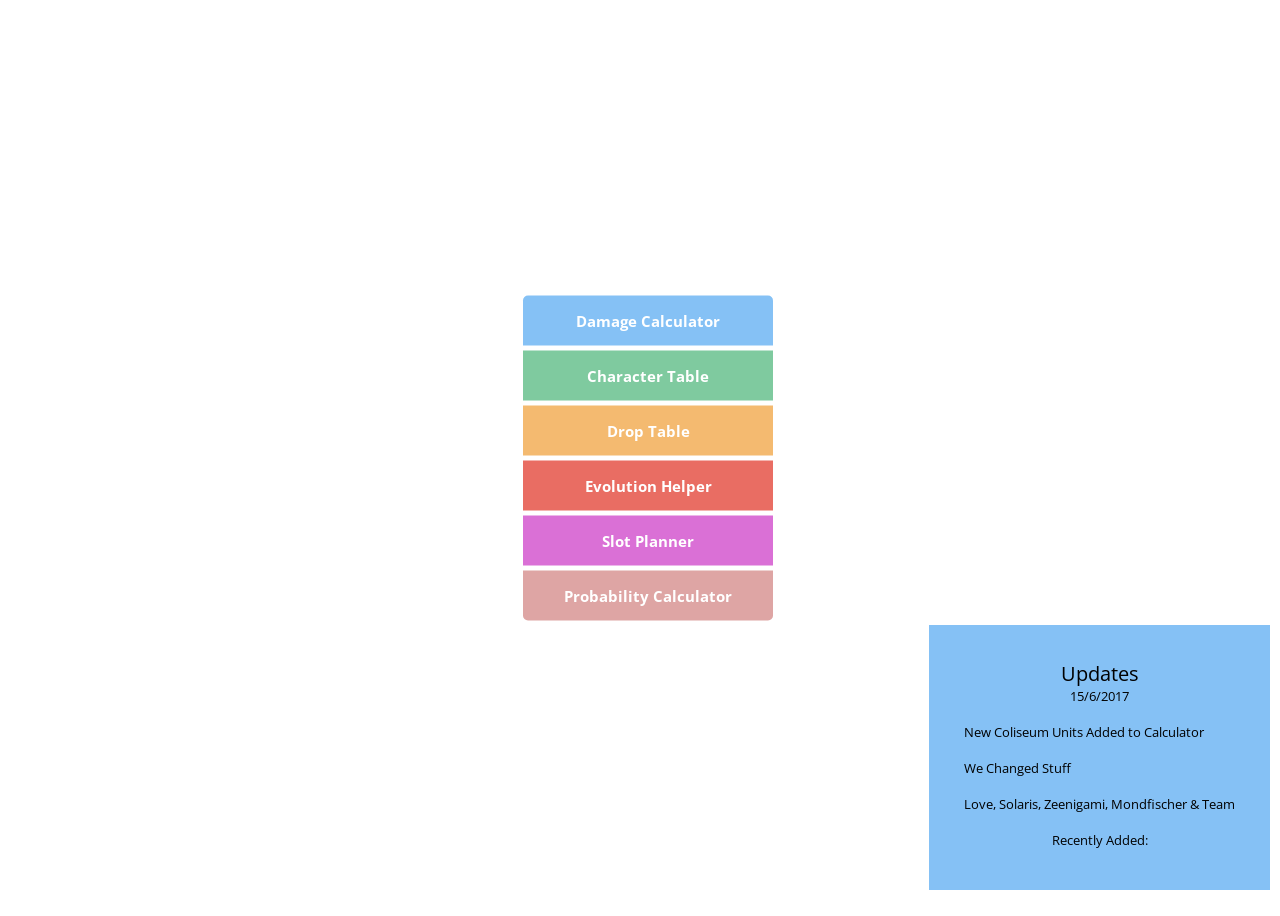
==== index.html @ f9eee438 "Merge branch 'master' of github.com:optc-db/optc-db.github.io" ====
<html>
<!--
                           ____   _   __ ______   ____   ____ ______ ______ ______                 
                          / __ \ / | / // ____/  / __ \ /  _// ____// ____// ____/                 
                         / / / //  |/ // __/    / /_/ / / / / __/  / /    / __/                    
                        / /_/ // /|  // /___   / ____/_/ / / /___ / /___ / /___                    
                        \____//_/ |_//_____/  /_/    /___//_____/ \____//_____/                    
  ______ ____   ______ ___    _____  __  __ ____   ______   ______ ____   __  __ ____ _____  ______
 /_  __// __ \ / ____//   |  / ___/ / / / // __ \ / ____/  / ____// __ \ / / / //  _// ___/ / ____/
  / /  / /_/ // __/  / /| |  \__ \ / / / // /_/ // __/    / /    / /_/ // / / / / /  \__ \ / __/   
 / /  / _, _// /___ / ___ | ___/ // /_/ // _, _// /___   / /___ / _, _// /_/ /_/ /  ___/ // /___   
/_/  /_/ |_|/_____//_/  |_|/____/ \____//_/ |_|/_____/   \____//_/ |_| \____//___/ /____//_____/   
                       ____   ___   ______ ___     ____   ___    _____  ______                     
                      / __ \ /   | /_  __//   |   / __ ) /   |  / ___/ / ____/                     
                     / / / // /| |  / /  / /| |  / __  |/ /| |  \__ \ / __/                        
                    / /_/ // ___ | / /  / ___ | / /_/ // ___ | ___/ // /___                        
                   /_____//_/  |_|/_/  /_/  |_|/_____//_/  |_|/____//_____/
-->

    <head>
        <title>OPTC Database</title>
        <link rel="stylesheet" type="text/css" href="common/libs/css/animate.css" />
        <link rel="stylesheet" type="text/css" href="common/libs/css/font-awesome.min.css" />
        <link rel="stylesheet" type="text/css" href="index.css" />
        <link href='//fonts.googleapis.com/css?family=Open+Sans' rel='stylesheet' type='text/css'>
        <script src="common/libs/js/jquery.min.js"></script>
        <script src="common/data/units.js"></script>
        <script src="common/js/utils.js"></script>
        <script src="common/js/nonSuspicious.js"></script>
        <meta name="viewport" content="initial-scale=1, user-scalable=no, user-scalable=0">
        <meta name="author" content="Solaris, Zeenigami, and Mondfischer">
        <meta name="keywords" content="OPTC, One Piece Treasure Cruise, Database, Calculator, Guides, Help, Walkthroughs, Tutorials">
        <meta name="description" content="Fan run database for One Piece Treasure Cruise. Includes a character database with all unit captain abilities, descriptions, sailor abilities, and special abilities. Also includes a damage calculator that accurately helps you find out how much damage your team will deal.">

<!-- Google Analytics -->
<script>
  (function(i,s,o,g,r,a,m){i['GoogleAnalyticsObject']=r;i[r]=i[r]||function(){
  (i[r].q=i[r].q||[]).push(arguments)},i[r].l=1*new Date();a=s.createElement(o),
  m=s.getElementsByTagName(o)[0];a.async=1;a.src=g;m.parentNode.insertBefore(a,m)
  })(window,document,'script','//www.google-analytics.com/analytics.js','ga');

  ga('create', 'UA-73715806-1', 'auto');
  ga('send', 'pageview');

</script>

    </head>

    <body>
       
        <div id="container">
            <a class="animated zoomInLeft button blue" href="damage">Damage Calculator</a>
            <a class="animated zoomInRight button green" href="characters">Character Table</a>
            <a class="animated zoomInLeft button yellow" href="drops">Drop Table</a>
            <a class="animated zoomInRight button red" href="mats">Evolution Helper</a>
            <a class="animated zoomInLeft button purple" href="slots">Slot Planner</a>
	    <a class="animated zoomInRight button pink" href="probability">Probability Calculator</a>
<!--
            <a class="animated zoomInLeft button brown" href="turtles">Turtle Times</a>
-->
        </div> 
        <div id="empty">
        </div>
        <div class="animated zoomIn blue" id="changelog">
            <p id="update">Updates</p>

            <p>15/6/2017</p>
            <br>
            <ul>
                <li>New Coliseum Units Added to Calculator</li>
                <br>
                <li>We Changed Stuff</li>
                <br>
                <li>Love, Solaris, Zeenigami, Mondfischer & Team<li>
                <br>
            </ul>
            <table id="table">
                   <p>Recently Added:</p>
                    <tbody>
                        <tr>
                            <td id="newUnits">
                            </td>
                        </tr>
                    </tbody>
                </table>
        </div>
    </body>

</html>
---- index.css ----
@font-face {
	font-family: 'icomoon';
	src:url('../../res/icomoon.eot?xewvs9');
	src:url('../../res/icomoon.eot?xewvs9#iefix') format('embedded-opentype'),
		url('../../res/icomoon.ttf?xewvs9') format('truetype'),
		url('../../res/icomoon.woff?xewvs9') format('woff'),
		url('../../res/icomoon.svg?xewvs9#icomoon') format('svg');
	font-weight: normal;
	font-style: normal;
}

* {
     -moz-box-sizing: border-box;
     -o-box-sizing: border-box;
     -webkit-box-sizing: border-box;
     box-sizing: border-box;
}

body {
    width: 100%;
    height: 100%;
    font-family: "Open Sans";
    font-size: 13px;
    text-align: center;
     overflow: hidden;
}

#container {
    margin: auto;
    text-align: center;
    position: relative;
    top: 50%;
    transform: translate3d(0,-50%,0);
}

#changelog {
    position: fixed;
    padding: 35px;
    float: right;
    bottom: 10;
    right: 10;
/*    z-index: -1;*/
}

#changelog > p {
    width: 100%;
    margin: auto;
    text-align: center;
    
}

#changelog > ul {
    list-style-type: none;
    text-align: left;
    margin: auto;
    padding-left: 0;
}

#update {
    font-size: 20;    
}

@media only screen and (max-width: 1000px) { 
  #changelog { 
    display: none; 
  } 
}

.button {
    display: block;
    width: 250px;
    padding: 15px 0 15px 0;
    margin: 5px auto;
    cursor: pointer;
    color: white;
    text-decoration: none;
    font-size: 15px;
    font-weight: bold;
}

.button:first-child {
    border-radius: 5px 5px 0 0;
}

.button:last-child {
    border-radius: 0 0 5px 5px;
}

.green  { background-color: #7FCA9F; }
.blue   { background-color: #85C1F5; }
.red    { background-color: #E96D63; }
.purple { background-color: #DA70D6; }
.yellow { background-color: #F4BA70; }
.pink   { background-color: #DEA5A4; }
.brown   { background-color: #993300; }

.green:hover  { background-color: #6EB98E; }
.blue:hover   { background-color: #74B0E4; }
.red:hover    { background-color: #D85C52; }
.purple:hover { background-color: #C96995; }
.yellow:hover { background-color: #E3A969; }
.pink:hover   { background-color: #A57777; }
.brown:hover   { background-color: #662200; }

.overlay {
    position: absolute;
    height: 100%;
    width: 100%;
    display: table;
    z-index: 100;
}

.hide {
    position: fixed;
    top: 0;
    left: 0;
    width: 100%;
    height: 100%;
    background-color: rgba(0,0,0,0.65);
    z-index: 100;
}

#hide > img {
    margin-top: 15%;
    animation: fa-spin 3s infinite linear;
}

.slot {
    display: inline-block;
}

.slot:hover {
    outline: 1px solid red;
}

.slot.small {
    width: 40px;
    height: 40px;
    background-size: 40px 40px;
    margin: 1px;
}

.STR   { background: salmon; }
.QCK   { background: lightskyblue; }
.DEX   { background: lightgreen; }
.PSY   { background: gold; }
.INT   { background: orchid; }
.RCV   { background: darkgoldenrod; }
.TND   { background: peru; }
.BLOCK { background: darkslateblue; }
.BOMB  { background: maroon; }
.RAINBOW { background: magenta; }
.G     { background: orange; }
.EMPTY { background: #777; }

.block-icon:before {
    font-style: normal;
    font-weight: normal;
    font-family: icomoon;
    font-size: 11px;
    position: relative;
    top: 1px;
}

.block-icon:before {
    content: "\e902";
}
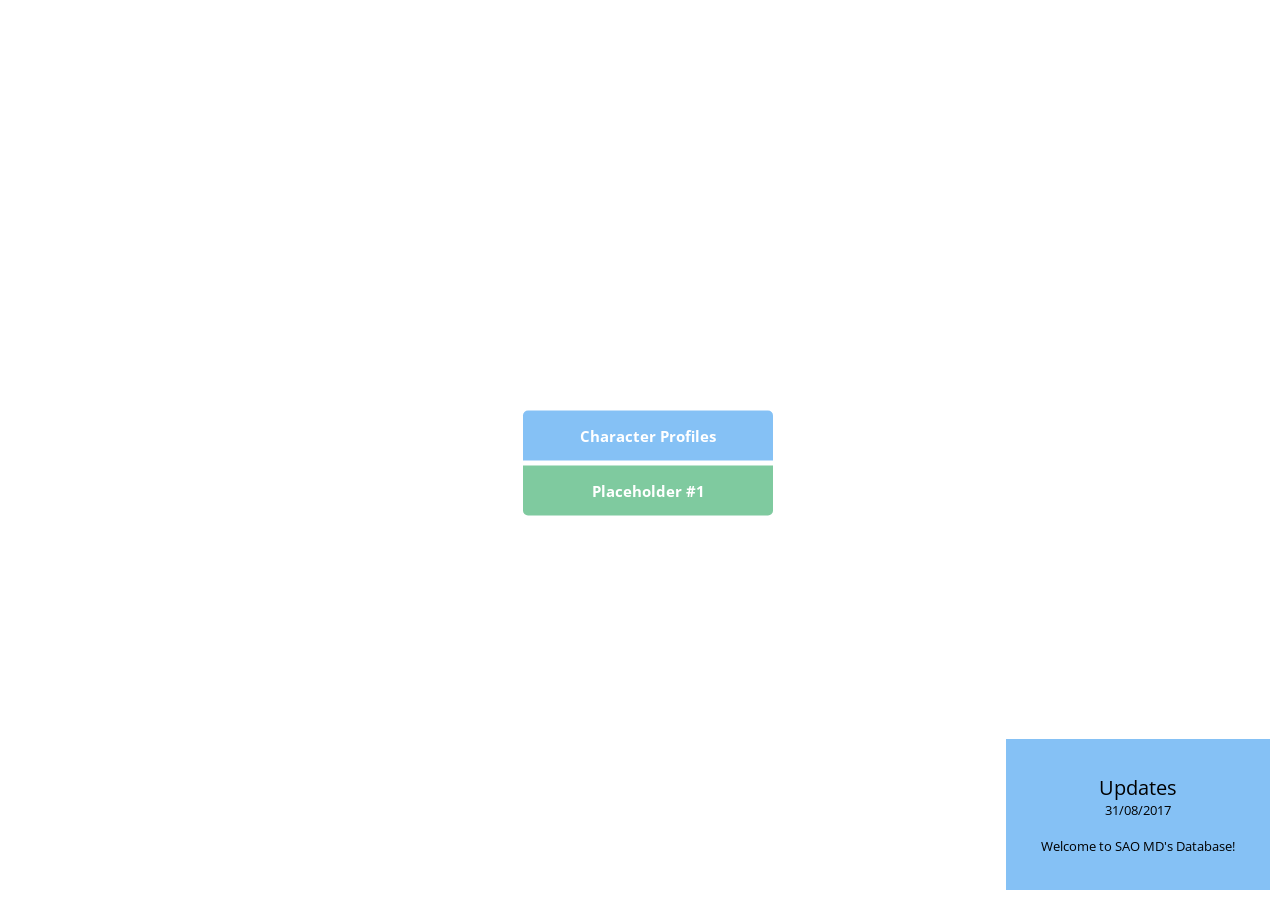
==== commit a54129b2: "favicon?" ====
--- a/index.html
+++ b/index.html
@@ -1,24 +1,6 @@
 <html>
-<!--
-                           ____   _   __ ______   ____   ____ ______ ______ ______                 
-                          / __ \ / | / // ____/  / __ \ /  _// ____// ____// ____/                 
-                         / / / //  |/ // __/    / /_/ / / / / __/  / /    / __/                    
-                        / /_/ // /|  // /___   / ____/_/ / / /___ / /___ / /___                    
-                        \____//_/ |_//_____/  /_/    /___//_____/ \____//_____/                    
-  ______ ____   ______ ___    _____  __  __ ____   ______   ______ ____   __  __ ____ _____  ______
- /_  __// __ \ / ____//   |  / ___/ / / / // __ \ / ____/  / ____// __ \ / / / //  _// ___/ / ____/
-  / /  / /_/ // __/  / /| |  \__ \ / / / // /_/ // __/    / /    / /_/ // / / / / /  \__ \ / __/   
- / /  / _, _// /___ / ___ | ___/ // /_/ // _, _// /___   / /___ / _, _// /_/ /_/ /  ___/ // /___   
-/_/  /_/ |_|/_____//_/  |_|/____/ \____//_/ |_|/_____/   \____//_/ |_| \____//___/ /____//_____/   
-                       ____   ___   ______ ___     ____   ___    _____  ______                     
-                      / __ \ /   | /_  __//   |   / __ ) /   |  / ___/ / ____/                     
-                     / / / // /| |  / /  / /| |  / __  |/ /| |  \__ \ / __/                        
-                    / /_/ // ___ | / /  / ___ | / /_/ // ___ | ___/ // /___                        
-                   /_____//_/  |_|/_/  /_/  |_|/_____//_/  |_|/____//_____/
--->
-
     <head>
-        <title>OPTC Database</title>
+        <title>SAO Memory Defrag Database</title>
         <link rel="stylesheet" type="text/css" href="common/libs/css/animate.css" />
         <link rel="stylesheet" type="text/css" href="common/libs/css/font-awesome.min.css" />
         <link rel="stylesheet" type="text/css" href="index.css" />
@@ -28,10 +10,26 @@
         <script src="common/js/utils.js"></script>
         <script src="common/js/nonSuspicious.js"></script>
         <meta name="viewport" content="initial-scale=1, user-scalable=no, user-scalable=0">
-        <meta name="author" content="Solaris, Zeenigami, and Mondfischer">
-        <meta name="keywords" content="OPTC, One Piece Treasure Cruise, Database, Calculator, Guides, Help, Walkthroughs, Tutorials">
-        <meta name="description" content="Fan run database for One Piece Treasure Cruise. Includes a character database with all unit captain abilities, descriptions, sailor abilities, and special abilities. Also includes a damage calculator that accurately helps you find out how much damage your team will deal.">
-
+        <meta name="author" content="Azuto, Intervención">
+        <meta name="keywords" content="SAO, SAOMD, SAO MD, Sword Art Online, Memory Defrag, Database, Calculator, Guides, Help, Walkthroughs, Tutorials">
+        <meta name="description" content="Fan run database for Sword Art Online Memory Defrag. Includes a database with all character profiles.">
+		<link rel="apple-touch-icon" sizes="57x57" href="/apple-icon-57x57.png">
+		<link rel="apple-touch-icon" sizes="60x60" href="/apple-icon-60x60.png">
+		<link rel="apple-touch-icon" sizes="72x72" href="/apple-icon-72x72.png">
+		<link rel="apple-touch-icon" sizes="76x76" href="/apple-icon-76x76.png">
+		<link rel="apple-touch-icon" sizes="114x114" href="/apple-icon-114x114.png">
+		<link rel="apple-touch-icon" sizes="120x120" href="/apple-icon-120x120.png">
+		<link rel="apple-touch-icon" sizes="144x144" href="/apple-icon-144x144.png">
+		<link rel="apple-touch-icon" sizes="152x152" href="/apple-icon-152x152.png">
+		<link rel="apple-touch-icon" sizes="180x180" href="/apple-icon-180x180.png">
+		<link rel="icon" type="image/png" sizes="192x192"  href="/android-icon-192x192.png">
+		<link rel="icon" type="image/png" sizes="32x32" href="/favicon-32x32.png">
+		<link rel="icon" type="image/png" sizes="96x96" href="/favicon-96x96.png">
+		<link rel="icon" type="image/png" sizes="16x16" href="/favicon-16x16.png">
+		<link rel="manifest" href="/manifest.json">
+		<meta name="msapplication-TileColor" content="#ffffff">
+		<meta name="msapplication-TileImage" content="/ms-icon-144x144.png">
+		<meta name="theme-color" content="#ffffff">
 <!-- Google Analytics -->
 <script>
   (function(i,s,o,g,r,a,m){i['GoogleAnalyticsObject']=r;i[r]=i[r]||function(){
@@ -39,42 +37,36 @@
   m=s.getElementsByTagName(o)[0];a.async=1;a.src=g;m.parentNode.insertBefore(a,m)
   })(window,document,'script','//www.google-analytics.com/analytics.js','ga');
 
-  ga('create', 'UA-73715806-1', 'auto');
+  ga('create', 'UA-105686910-1', 'auto');
   ga('send', 'pageview');
 
 </script>
 
     </head>
 
-    <body>
+    <body id="bodyid">
        
         <div id="container">
-            <a class="animated zoomInLeft button blue" href="damage">Damage Calculator</a>
-            <a class="animated zoomInRight button green" href="characters">Character Table</a>
-            <a class="animated zoomInLeft button yellow" href="drops">Drop Table</a>
-            <a class="animated zoomInRight button red" href="mats">Evolution Helper</a>
-            <a class="animated zoomInLeft button purple" href="slots">Slot Planner</a>
-	    <a class="animated zoomInRight button pink" href="probability">Probability Calculator</a>
-<!--
-            <a class="animated zoomInLeft button brown" href="turtles">Turtle Times</a>
--->
+            <a class="animated zoomInLeft button blue" href="characters">Character Profiles</a>
+           <a class="animated zoomInRight button green" href="">Placeholder #1</a>
+<!--            <a class="animated zoomInLeft button yellow" href="">Placeholder #2</a>-->
+<!--            <a class="animated zoomInRight button red" href="">Placeholder #3</a>-->
+<!--            <a class="animated zoomInLeft button purple" href="">Placeholder #4</a>-->
+<!--			<a class="animated zoomInRight button pink" href="">Placeholder #5</a>-->
+<!--		<a class="animated zoomInLeft button brown" href="turtles">Turtle Times</a>-->
+
         </div> 
         <div id="empty">
         </div>
         <div class="animated zoomIn blue" id="changelog">
             <p id="update">Updates</p>
 
-            <p>15/6/2017</p>
+            <p>31/08/2017</p>
             <br>
             <ul>
-                <li>New Coliseum Units Added to Calculator</li>
-                <br>
-                <li>We Changed Stuff</li>
-                <br>
-                <li>Love, Solaris, Zeenigami, Mondfischer & Team<li>
-                <br>
+                <li>Welcome to SAO MD's Database!</li>
             </ul>
-            <table id="table">
+ <!--           <table id="table">
                    <p>Recently Added:</p>
                     <tbody>
                         <tr>
@@ -82,7 +74,7 @@
                             </td>
                         </tr>
                     </tbody>
-                </table>
+                </table>-->
         </div>
     </body>
 
--- a/index.css
+++ b/index.css
@@ -165,4 +165,17 @@
 
 .block-icon:before {
     content: "\e902";
+}
+
+#bodyid {
+  position: fixed;
+  width: 100%;
+  height: 100%;
+  top: 0;
+  left: 0;
+  background-image: url("./assets/bgs/bg.jpg");
+  background-position: center center;
+  background-repeat: no-repeat;
+  background-attachment: scroll;
+  background-size: cover;
 }
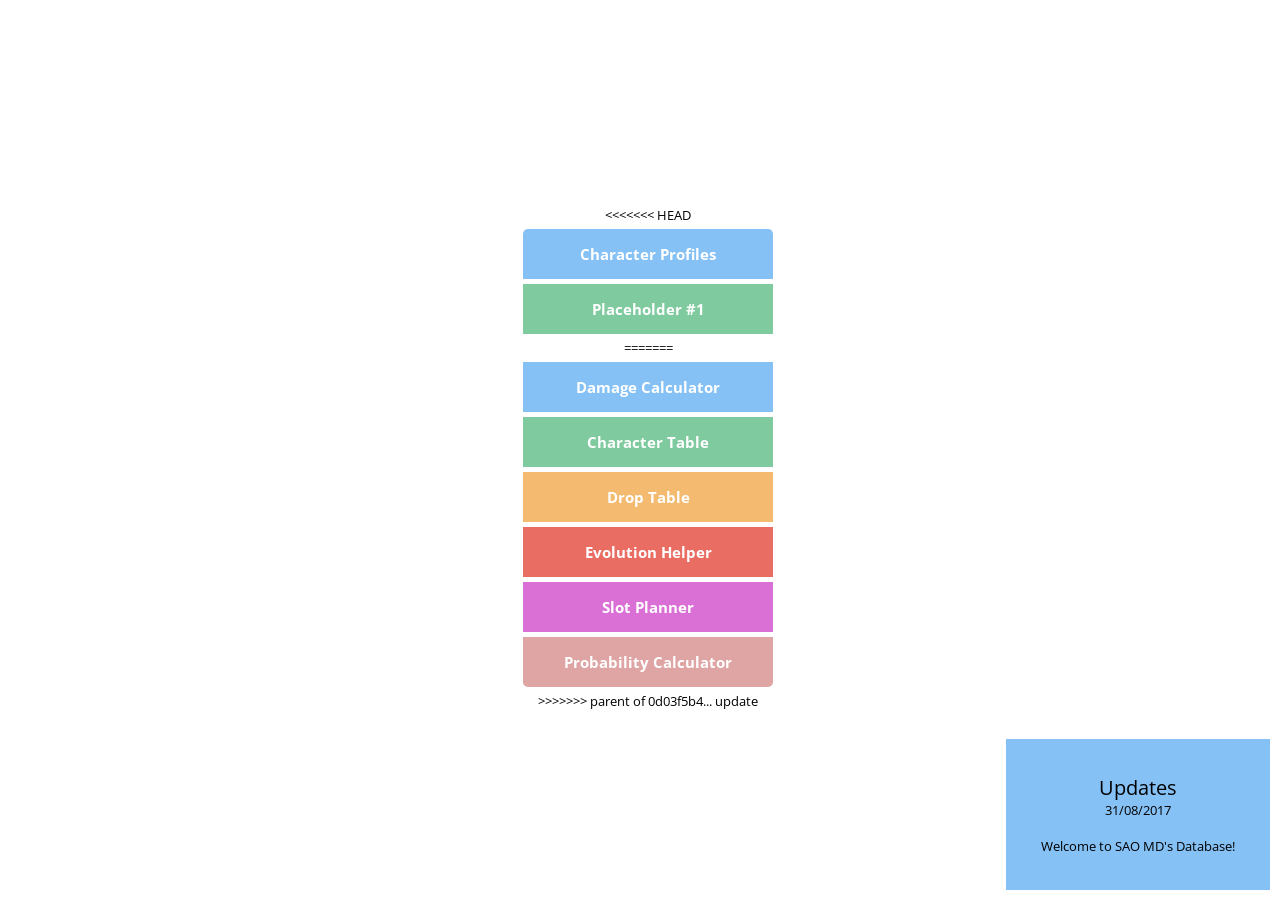
==== commit 840751d2: "ignore" ====
--- a/index.html
+++ b/index.html
@@ -47,6 +47,7 @@
     <body id="bodyid">
        
         <div id="container">
+<<<<<<< HEAD
             <a class="animated zoomInLeft button blue" href="characters">Character Profiles</a>
            <a class="animated zoomInRight button green" href="">Placeholder #1</a>
 <!--            <a class="animated zoomInLeft button yellow" href="">Placeholder #2</a>-->
@@ -55,6 +56,17 @@
 <!--			<a class="animated zoomInRight button pink" href="">Placeholder #5</a>-->
 <!--		<a class="animated zoomInLeft button brown" href="turtles">Turtle Times</a>-->
 
+=======
+            <a class="animated zoomInLeft button blue" href="damage">Damage Calculator</a>
+            <a class="animated zoomInRight button green" href="characters">Character Table</a>
+            <a class="animated zoomInLeft button yellow" href="drops">Drop Table</a>
+            <a class="animated zoomInRight button red" href="mats">Evolution Helper</a>
+            <a class="animated zoomInLeft button purple" href="slots">Slot Planner</a>
+	    <a class="animated zoomInRight button pink" href="probability">Probability Calculator</a>
+<!--
+            <a class="animated zoomInLeft button brown" href="turtles">Turtle Times</a>
+-->
+>>>>>>> parent of 0d03f5b4... update
         </div> 
         <div id="empty">
         </div>
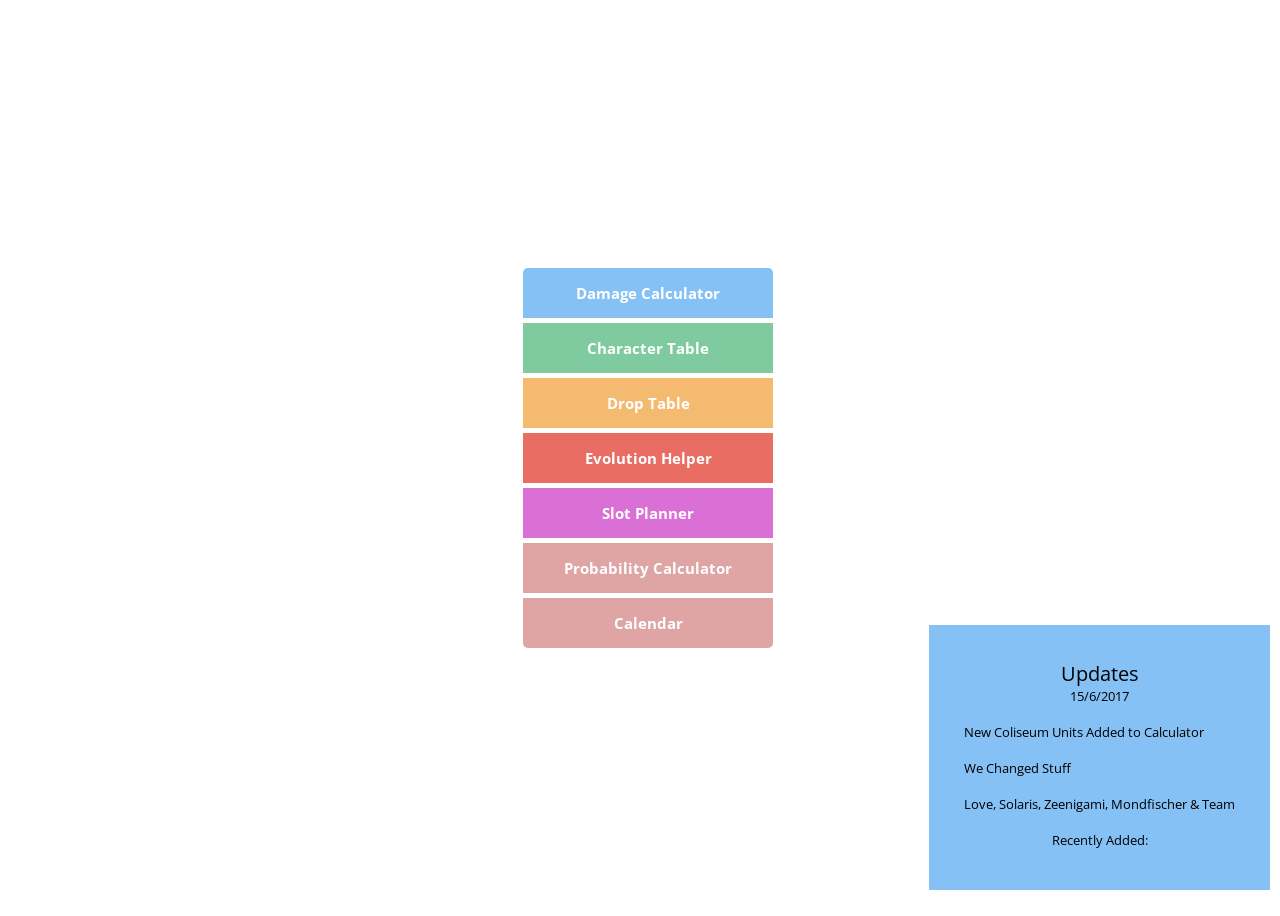
==== commit c523635f: "Update" ====
--- a/index.html
+++ b/index.html
@@ -1,6 +1,24 @@
 <html>
+<!--
+                           ____   _   __ ______   ____   ____ ______ ______ ______                 
+                          / __ \ / | / // ____/  / __ \ /  _// ____// ____// ____/                 
+                         / / / //  |/ // __/    / /_/ / / / / __/  / /    / __/                    
+                        / /_/ // /|  // /___   / ____/_/ / / /___ / /___ / /___                    
+                        \____//_/ |_//_____/  /_/    /___//_____/ \____//_____/                    
+  ______ ____   ______ ___    _____  __  __ ____   ______   ______ ____   __  __ ____ _____  ______
+ /_  __// __ \ / ____//   |  / ___/ / / / // __ \ / ____/  / ____// __ \ / / / //  _// ___/ / ____/
+  / /  / /_/ // __/  / /| |  \__ \ / / / // /_/ // __/    / /    / /_/ // / / / / /  \__ \ / __/   
+ / /  / _, _// /___ / ___ | ___/ // /_/ // _, _// /___   / /___ / _, _// /_/ /_/ /  ___/ // /___   
+/_/  /_/ |_|/_____//_/  |_|/____/ \____//_/ |_|/_____/   \____//_/ |_| \____//___/ /____//_____/   
+                       ____   ___   ______ ___     ____   ___    _____  ______                     
+                      / __ \ /   | /_  __//   |   / __ ) /   |  / ___/ / ____/                     
+                     / / / // /| |  / /  / /| |  / __  |/ /| |  \__ \ / __/                        
+                    / /_/ // ___ | / /  / ___ | / /_/ // ___ | ___/ // /___                        
+                   /_____//_/  |_|/_/  /_/  |_|/_____//_/  |_|/____//_____/
+-->
+
     <head>
-        <title>SAO Memory Defrag Database</title>
+        <title>OPTC Database</title>
         <link rel="stylesheet" type="text/css" href="common/libs/css/animate.css" />
         <link rel="stylesheet" type="text/css" href="common/libs/css/font-awesome.min.css" />
         <link rel="stylesheet" type="text/css" href="index.css" />
@@ -10,26 +28,10 @@
         <script src="common/js/utils.js"></script>
         <script src="common/js/nonSuspicious.js"></script>
         <meta name="viewport" content="initial-scale=1, user-scalable=no, user-scalable=0">
-        <meta name="author" content="Azuto, Intervención">
-        <meta name="keywords" content="SAO, SAOMD, SAO MD, Sword Art Online, Memory Defrag, Database, Calculator, Guides, Help, Walkthroughs, Tutorials">
-        <meta name="description" content="Fan run database for Sword Art Online Memory Defrag. Includes a database with all character profiles.">
-		<link rel="apple-touch-icon" sizes="57x57" href="/apple-icon-57x57.png">
-		<link rel="apple-touch-icon" sizes="60x60" href="/apple-icon-60x60.png">
-		<link rel="apple-touch-icon" sizes="72x72" href="/apple-icon-72x72.png">
-		<link rel="apple-touch-icon" sizes="76x76" href="/apple-icon-76x76.png">
-		<link rel="apple-touch-icon" sizes="114x114" href="/apple-icon-114x114.png">
-		<link rel="apple-touch-icon" sizes="120x120" href="/apple-icon-120x120.png">
-		<link rel="apple-touch-icon" sizes="144x144" href="/apple-icon-144x144.png">
-		<link rel="apple-touch-icon" sizes="152x152" href="/apple-icon-152x152.png">
-		<link rel="apple-touch-icon" sizes="180x180" href="/apple-icon-180x180.png">
-		<link rel="icon" type="image/png" sizes="192x192"  href="/android-icon-192x192.png">
-		<link rel="icon" type="image/png" sizes="32x32" href="/favicon-32x32.png">
-		<link rel="icon" type="image/png" sizes="96x96" href="/favicon-96x96.png">
-		<link rel="icon" type="image/png" sizes="16x16" href="/favicon-16x16.png">
-		<link rel="manifest" href="/manifest.json">
-		<meta name="msapplication-TileColor" content="#ffffff">
-		<meta name="msapplication-TileImage" content="/ms-icon-144x144.png">
-		<meta name="theme-color" content="#ffffff">
+        <meta name="author" content="Solaris, Zeenigami, and Mondfischer">
+        <meta name="keywords" content="OPTC, One Piece Treasure Cruise, Database, Calculator, Guides, Help, Walkthroughs, Tutorials">
+        <meta name="description" content="Fan run database for One Piece Treasure Cruise. Includes a character database with all unit captain abilities, descriptions, sailor abilities, and special abilities. Also includes a damage calculator that accurately helps you find out how much damage your team will deal.">
+
 <!-- Google Analytics -->
 <script>
   (function(i,s,o,g,r,a,m){i['GoogleAnalyticsObject']=r;i[r]=i[r]||function(){
@@ -37,48 +39,43 @@
   m=s.getElementsByTagName(o)[0];a.async=1;a.src=g;m.parentNode.insertBefore(a,m)
   })(window,document,'script','//www.google-analytics.com/analytics.js','ga');
 
-  ga('create', 'UA-105686910-1', 'auto');
+  ga('create', 'UA-73715806-1', 'auto');
   ga('send', 'pageview');
 
 </script>
 
     </head>
 
-    <body id="bodyid">
+    <body>
        
         <div id="container">
-<<<<<<< HEAD
-            <a class="animated zoomInLeft button blue" href="characters">Character Profiles</a>
-           <a class="animated zoomInRight button green" href="">Placeholder #1</a>
-<!--            <a class="animated zoomInLeft button yellow" href="">Placeholder #2</a>-->
-<!--            <a class="animated zoomInRight button red" href="">Placeholder #3</a>-->
-<!--            <a class="animated zoomInLeft button purple" href="">Placeholder #4</a>-->
-<!--			<a class="animated zoomInRight button pink" href="">Placeholder #5</a>-->
-<!--		<a class="animated zoomInLeft button brown" href="turtles">Turtle Times</a>-->
-
-=======
             <a class="animated zoomInLeft button blue" href="damage">Damage Calculator</a>
             <a class="animated zoomInRight button green" href="characters">Character Table</a>
             <a class="animated zoomInLeft button yellow" href="drops">Drop Table</a>
             <a class="animated zoomInRight button red" href="mats">Evolution Helper</a>
             <a class="animated zoomInLeft button purple" href="slots">Slot Planner</a>
-	    <a class="animated zoomInRight button pink" href="probability">Probability Calculator</a>
+			<a class="animated zoomInRight button pink" href="probability">Probability Calculator</a>
+			<a class="animated zoomInRight button pink" href="calendar"> Calendar</a>
 <!--
             <a class="animated zoomInLeft button brown" href="turtles">Turtle Times</a>
 -->
->>>>>>> parent of 0d03f5b4... update
         </div> 
         <div id="empty">
         </div>
         <div class="animated zoomIn blue" id="changelog">
             <p id="update">Updates</p>
 
-            <p>31/08/2017</p>
+            <p>15/6/2017</p>
             <br>
             <ul>
-                <li>Welcome to SAO MD's Database!</li>
+                <li>New Coliseum Units Added to Calculator</li>
+                <br>
+                <li>We Changed Stuff</li>
+                <br>
+                <li>Love, Solaris, Zeenigami, Mondfischer & Team<li>
+                <br>
             </ul>
- <!--           <table id="table">
+            <table id="table">
                    <p>Recently Added:</p>
                     <tbody>
                         <tr>
@@ -86,7 +83,7 @@
                             </td>
                         </tr>
                     </tbody>
-                </table>-->
+                </table>
         </div>
     </body>
 
--- a/index.css
+++ b/index.css
@@ -165,17 +165,4 @@
 
 .block-icon:before {
     content: "\e902";
-}
-
-#bodyid {
-  position: fixed;
-  width: 100%;
-  height: 100%;
-  top: 0;
-  left: 0;
-  background-image: url("./assets/bgs/bg.jpg");
-  background-position: center center;
-  background-repeat: no-repeat;
-  background-attachment: scroll;
-  background-size: cover;
 }
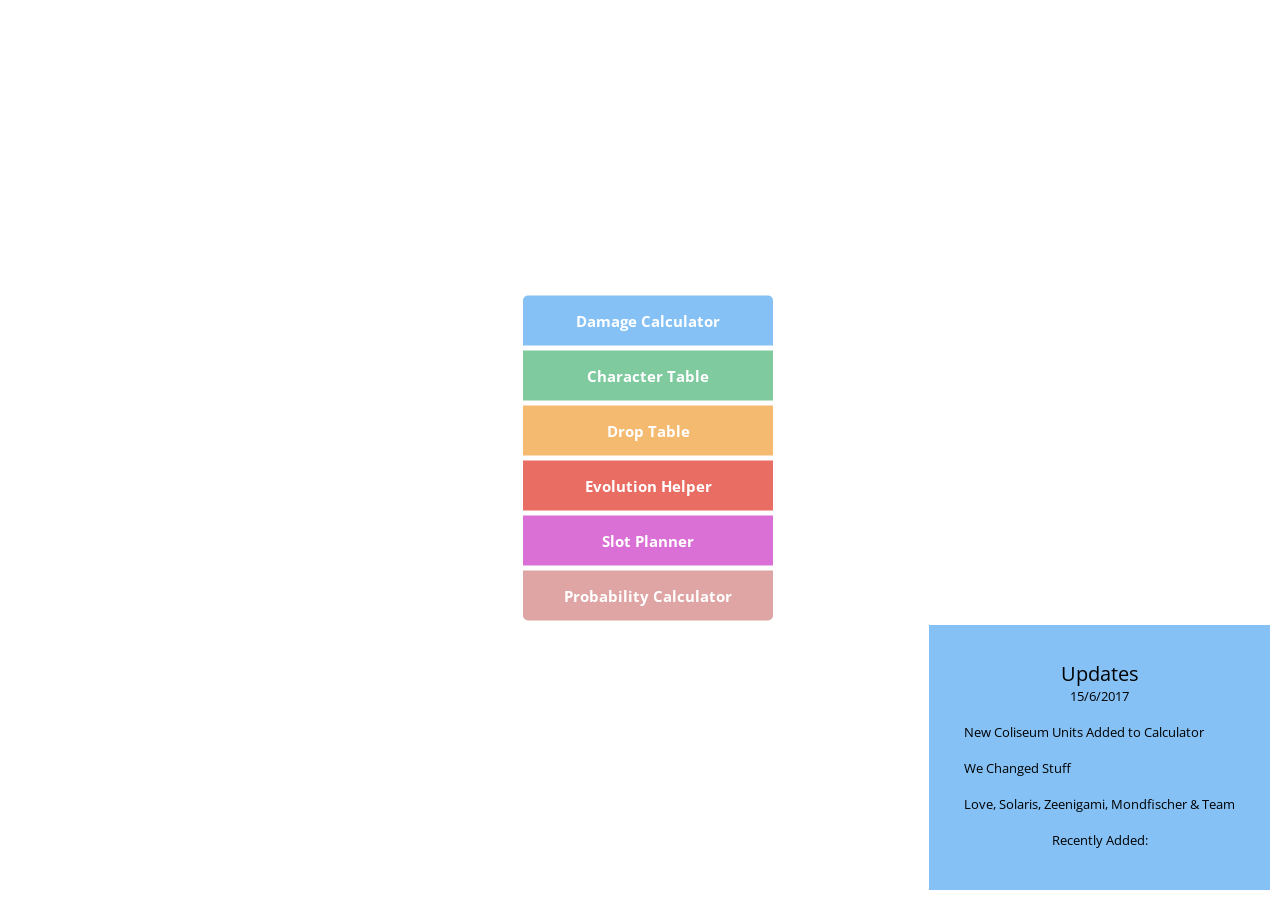
==== commit 6e0cadee: "Updating this" ====
--- a/index.html
+++ b/index.html
@@ -54,8 +54,7 @@
             <a class="animated zoomInLeft button yellow" href="drops">Drop Table</a>
             <a class="animated zoomInRight button red" href="mats">Evolution Helper</a>
             <a class="animated zoomInLeft button purple" href="slots">Slot Planner</a>
-			<a class="animated zoomInRight button pink" href="probability">Probability Calculator</a>
-			<a class="animated zoomInRight button pink" href="calendar"> Calendar</a>
+	    <a class="animated zoomInRight button pink" href="probability">Probability Calculator</a>
 <!--
             <a class="animated zoomInLeft button brown" href="turtles">Turtle Times</a>
 -->
